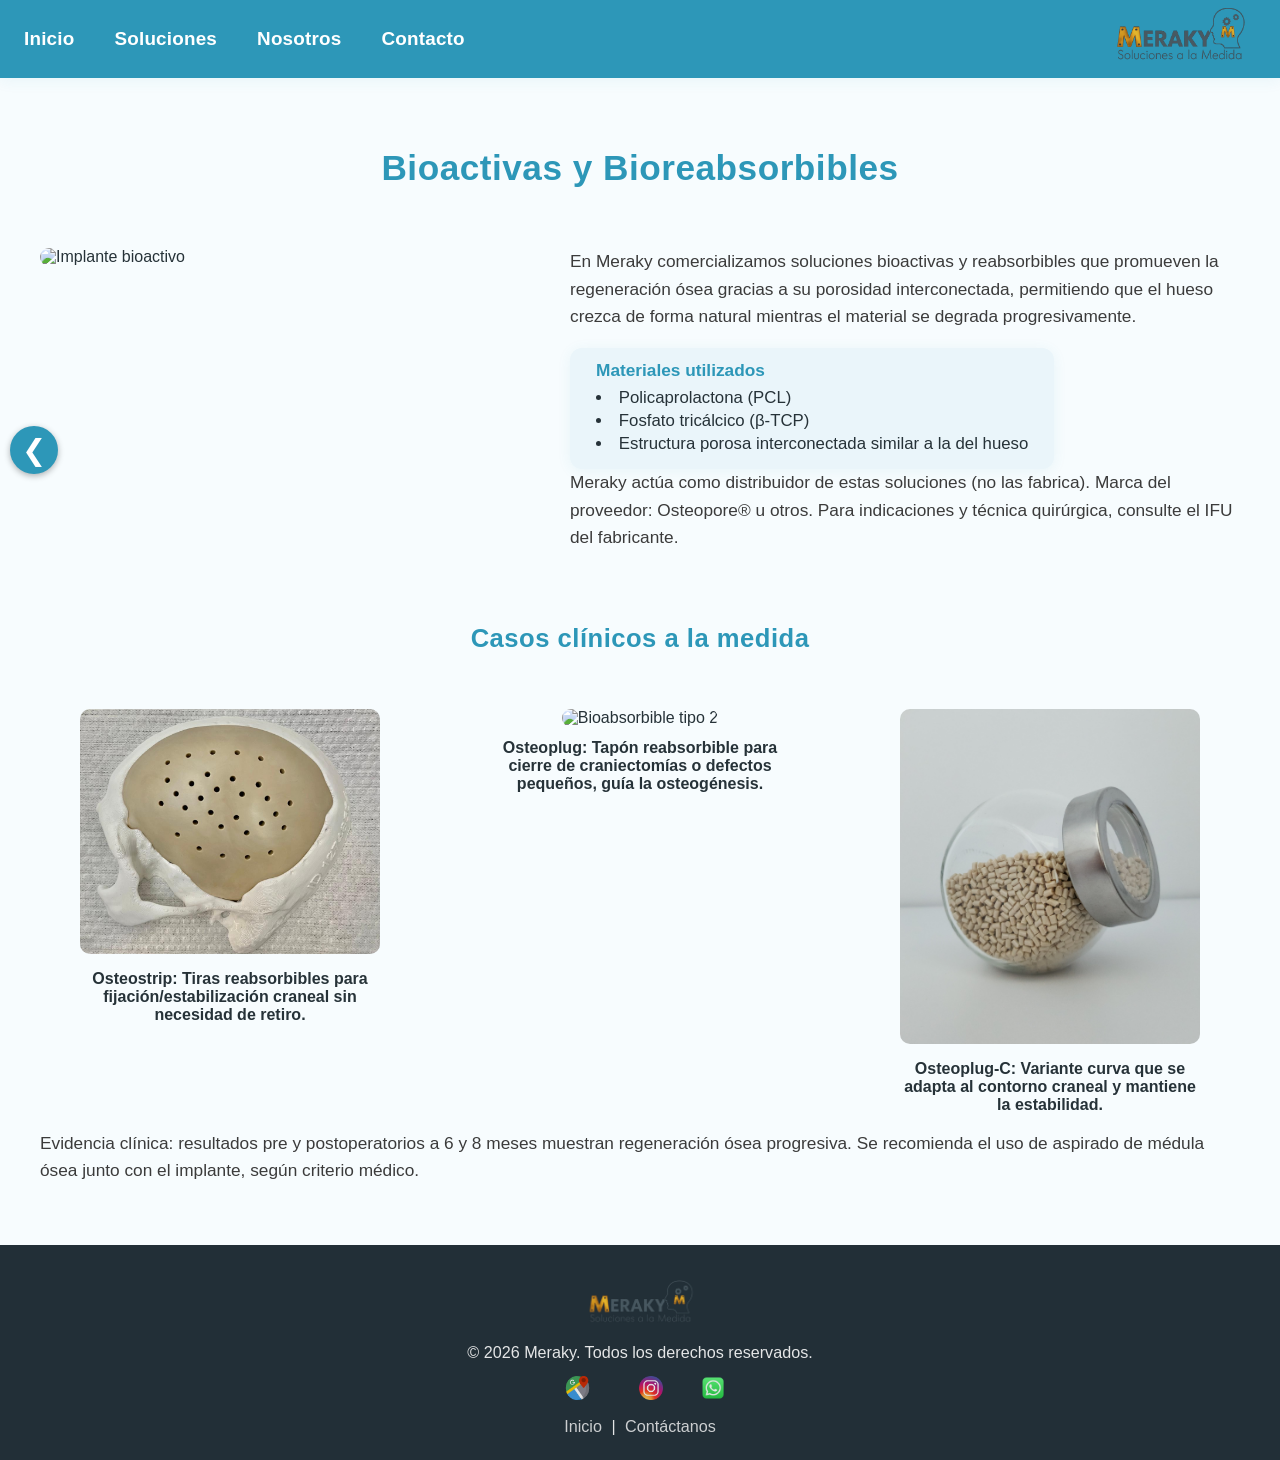
==== bioactivas.html @ 1b8e81ff "Create bioactivas.html" ====
<!DOCTYPE html>
<html lang="es">
<head>
  <meta charset="UTF-8" />
  <meta name="viewport" content="width=device-width, initial-scale=1.0" />
  <meta name="description" content="Soluciones bioactivas y bioreabsorbibles de Meraky."/>
  <title>Bioactivas y Bioreabsorbibles - Meraky</title>
  <link rel="icon" href="/favicon.png" type="image/png">
  <link rel="stylesheet" href="css/style.css" />
</head>
<body>
  <header class="header-azul">
    <div class="header-content">
      <nav>
        <ul class="nav-menu">
          <li><a href="index.html">Inicio</a></li>
          <li class="has-submenu">
            <a href="#">Soluciones</a>
            <ul class="submenu">
              <li><a href="consultoria.html">Consultoría y capacitación</a></li>
              <li><a href="materiales.html">Materiales</a></li>
            </ul>
          </li>
          <li><a href="sobre-nosotros.html">Nosotros</a></li>
          <li><a href="index.html#contacto">Contacto</a></li>
        </ul>
      </nav>
      <div class="logo-right">
        <img loading="lazy" src="img/LOGO_MERAKY.png" alt="Logo Meraky" class="footer-logo" />
      </div>
    </div>
  </header>
  <main>
    <h1>Bioactivas y Bioreabsorbibles</h1>
    <div style="display: flex; flex-wrap: wrap; gap: 30px; align-items: flex-start; justify-content: center; margin-top: 60px;">
      <div style="flex: 1; min-width: 300px; max-width: 500px;">
        <img loading="lazy" src="img/bioactivas.jpg" alt="Implante bioactivo" style="width: 100%; border-radius: 10px;" />
      </div>
      <div style="flex: 1; min-width: 300px;">
        <p>En Meraky comercializamos soluciones bioactivas y reabsorbibles que promueven la regeneración ósea gracias a su porosidad interconectada, permitiendo que el hueso crezca de forma natural mientras el material se degrada progresivamente.</p>
        <div class="materiales-contenedor">
          <div class="grupo-material">
            <h4>Materiales utilizados</h4>
            <ul>
              <li>Policaprolactona (PCL)</li>
              <li>Fosfato tricálcico (β-TCP)</li>
              <li>Estructura porosa interconectada similar a la del hueso</li>
            </ul>
          </div>
        </div>
        <p>Meraky actúa como distribuidor de estas soluciones (no las fabrica). Marca del proveedor: Osteopore® u otros. Para indicaciones y técnica quirúrgica, consulte el IFU del fabricante.</p>
      </div>
    </div>
    <h2 class="titulo-secundario">Casos clínicos a la medida</h2>
    <div style="display: flex; flex-wrap: wrap; gap: 30px; justify-content: center; margin-top: 40px;">
      <figure style="flex: 1 1 250px; max-width: 320px; text-align: center;">
        <img loading="lazy" src="img/implante_HA.jpg" alt="Bioabsorbible tipo 1" style="width: 100%; border-radius: 10px;" />
        <figcaption style="margin-top: 12px; font-weight: 600;">Osteostrip: Tiras reabsorbibles para fijación/estabilización craneal sin necesidad de retiro.</figcaption>
      </figure>
      <figure style="flex: 1 1 250px; max-width: 320px; text-align: center;">
        <img loading="lazy" src="img/pmmaha.jpg" alt="Bioabsorbible tipo 2" style="width: 100%; border-radius: 10px;" />
        <figcaption style="margin-top: 12px; font-weight: 600;">Osteoplug: Tapón reabsorbible para cierre de craniectomías o defectos pequeños, guía la osteogénesis.</figcaption>
      </figure>
      <figure style="flex: 1 1 250px; max-width: 320px; text-align: center;">
        <img loading="lazy" src="img/HA.jpg" alt="Bioabsorbible tipo 3" style="width: 100%; border-radius: 10px;" />
        <figcaption style="margin-top: 12px; font-weight: 600;">Osteoplug-C: Variante curva que se adapta al contorno craneal y mantiene la estabilidad.</figcaption>
      </figure>
    </div>
    <p>Evidencia clínica: resultados pre y postoperatorios a 6 y 8 meses muestran regeneración ósea progresiva. Se recomienda el uso de aspirado de médula ósea junto con el implante, según criterio médico.</p>
  </main>
  <div class="servicios-nav">
    <a href="ortopedia.html" class="nav-arrow left" aria-label="Ir a Ortopedia" data-tooltip="Ir a Ortopedia">&#10094;</a>
  </div>
  <footer>
    <div class="footer-content">
      <img loading="lazy" src="img/LOGO_MERAKY.png" alt="Logo Meraky" />
      <p>© <span id="anio"></span> Meraky. Todos los derechos reservados.</p>
      <div class="footer-icons">
        <a href="https://maps.app.goo.gl/mAawoEfUnV61vtST7" target="_blank"><img loading="lazy" src="img/facebook-icon.png" alt="Ubicación" /></a>
        <a href="https://www.instagram.com/meraky62018" target="_blank"><img loading="lazy" src="img/instagram-icon.png" alt="Instagram" /></a>
        <a href="https://wa.me/573155227453" target="_blank"><img loading="lazy" src="img/whatsapp-icon.png" alt="WhatsApp" /></a>
      </div>
      <p><a href="index.html">Inicio</a> | <a href="index.html#contacto">Contáctanos</a></p>
    </div>
  </footer>
  <script src="js/main.js"></script>
</body>
</html>
---- css/style.css ----
@import url('navegacion-servicios.css');
@import url('header.css');
@import url('hero.css');
@import url('servicios.css');
@import url('nosotros.css');
@import url('esqueleto.css');
@import url('contacto.css');
@import url('footer.css');
@import url('responsive.css');
@import url('planeacion.css');
@import url('carrusel.css');
@import url('craneales.css');
@import url('materiales.css');
@import url('consultoria.css');
@import url('sobre-nosotros.css');
@import url('implantes.css');
body {
  font-family: 'Montserrat', Arial, sans-serif;
}
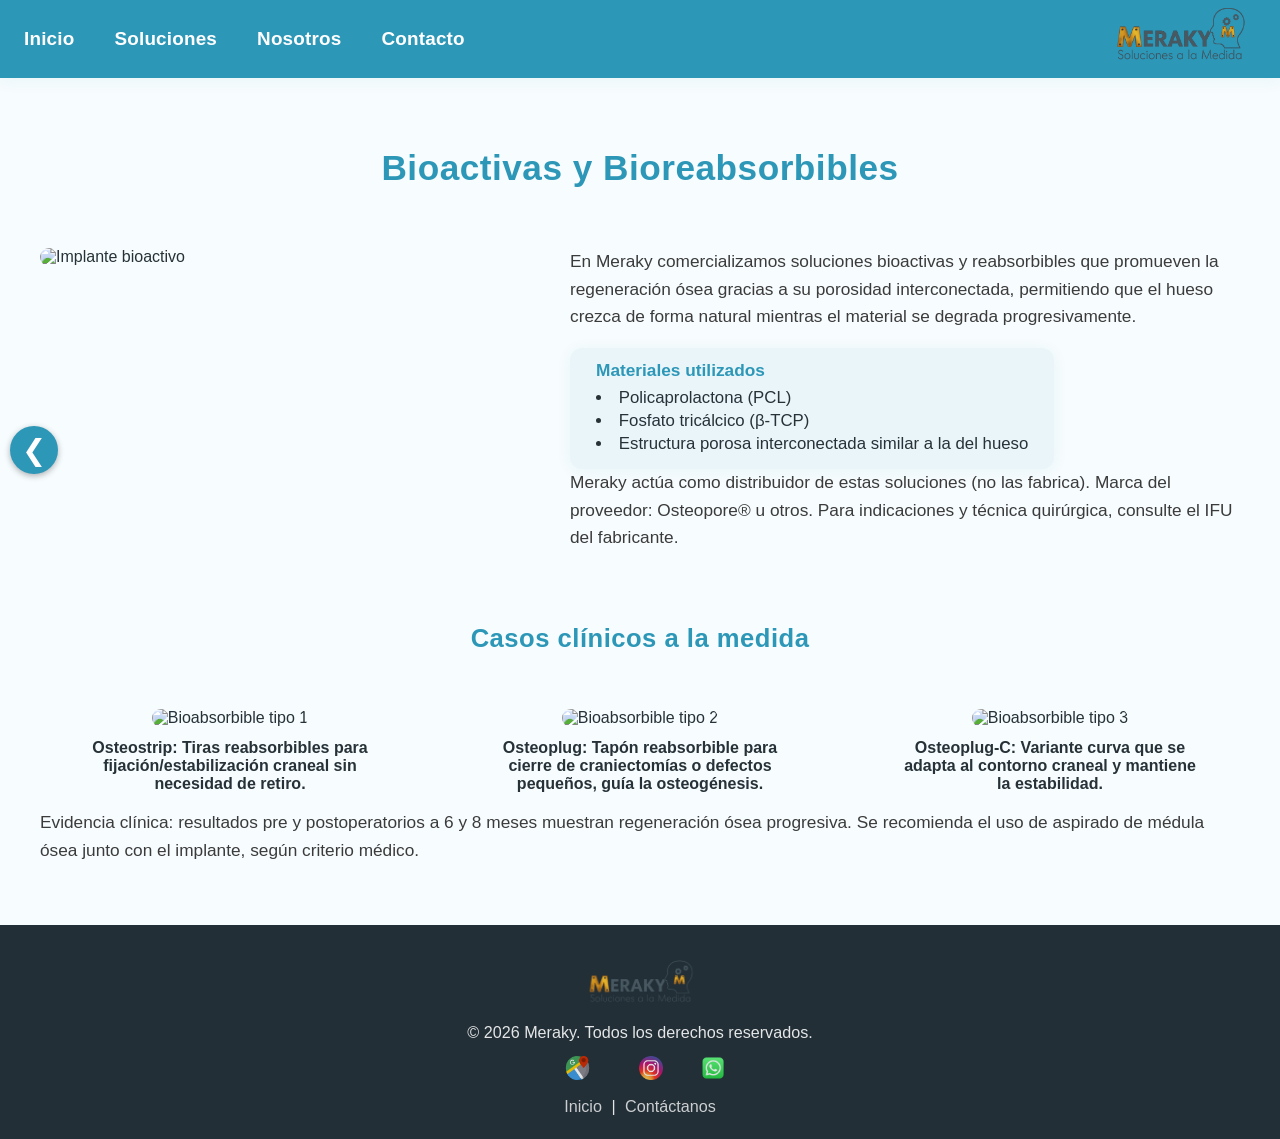
==== commit 5cb7a3e7: "Update bioactivas.html" ====
--- a/bioactivas.html
+++ b/bioactivas.html
@@ -34,7 +34,7 @@
     <h1>Bioactivas y Bioreabsorbibles</h1>
     <div style="display: flex; flex-wrap: wrap; gap: 30px; align-items: flex-start; justify-content: center; margin-top: 60px;">
       <div style="flex: 1; min-width: 300px; max-width: 500px;">
-        <img loading="lazy" src="img/bioactivas.jpg" alt="Implante bioactivo" style="width: 100%; border-radius: 10px;" />
+        <img loading="lazy" src="img/osteo.png" alt="Implante bioactivo" style="width: 100%; border-radius: 10px;" />
       </div>
       <div style="flex: 1; min-width: 300px;">
         <p>En Meraky comercializamos soluciones bioactivas y reabsorbibles que promueven la regeneración ósea gracias a su porosidad interconectada, permitiendo que el hueso crezca de forma natural mientras el material se degrada progresivamente.</p>
@@ -54,15 +54,15 @@
     <h2 class="titulo-secundario">Casos clínicos a la medida</h2>
     <div style="display: flex; flex-wrap: wrap; gap: 30px; justify-content: center; margin-top: 40px;">
       <figure style="flex: 1 1 250px; max-width: 320px; text-align: center;">
-        <img loading="lazy" src="img/implante_HA.jpg" alt="Bioabsorbible tipo 1" style="width: 100%; border-radius: 10px;" />
+        <img loading="lazy" src="img/osteotrip.png" alt="Bioabsorbible tipo 1" style="width: 100%; border-radius: 10px;" />
         <figcaption style="margin-top: 12px; font-weight: 600;">Osteostrip: Tiras reabsorbibles para fijación/estabilización craneal sin necesidad de retiro.</figcaption>
       </figure>
       <figure style="flex: 1 1 250px; max-width: 320px; text-align: center;">
-        <img loading="lazy" src="img/pmmaha.jpg" alt="Bioabsorbible tipo 2" style="width: 100%; border-radius: 10px;" />
+        <img loading="lazy" src="img/osteoplug.png" alt="Bioabsorbible tipo 2" style="width: 100%; border-radius: 10px;" />
         <figcaption style="margin-top: 12px; font-weight: 600;">Osteoplug: Tapón reabsorbible para cierre de craniectomías o defectos pequeños, guía la osteogénesis.</figcaption>
       </figure>
       <figure style="flex: 1 1 250px; max-width: 320px; text-align: center;">
-        <img loading="lazy" src="img/HA.jpg" alt="Bioabsorbible tipo 3" style="width: 100%; border-radius: 10px;" />
+        <img loading="lazy" src="img/osteoplug-c.png" alt="Bioabsorbible tipo 3" style="width: 100%; border-radius: 10px;" />
         <figcaption style="margin-top: 12px; font-weight: 600;">Osteoplug-C: Variante curva que se adapta al contorno craneal y mantiene la estabilidad.</figcaption>
       </figure>
     </div>
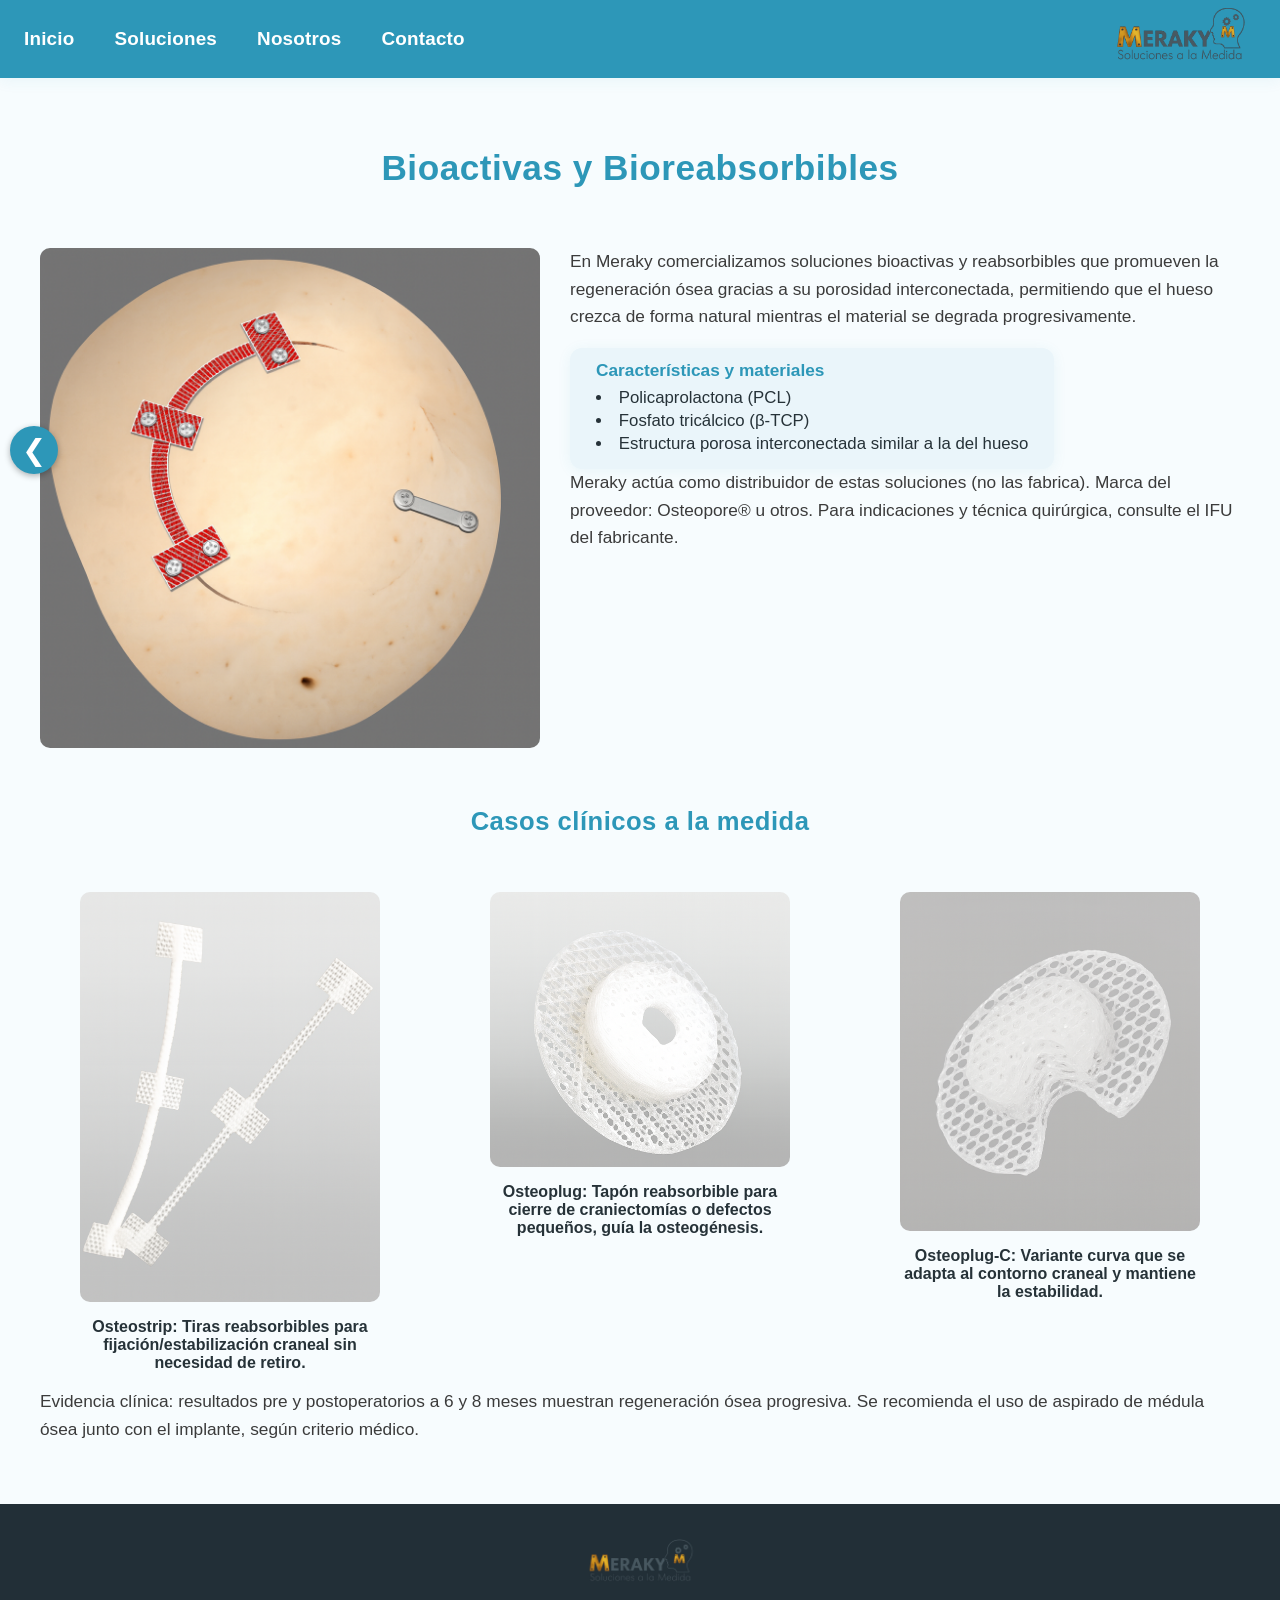
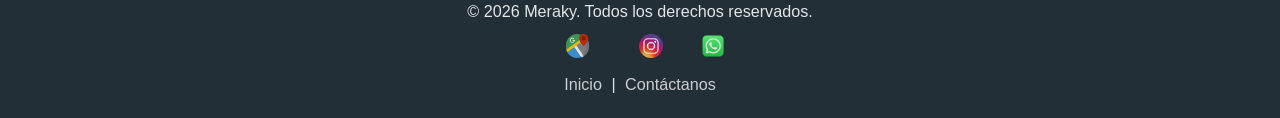
==== commit 30b3cc01: "Update bioactivas.html" ====
--- a/bioactivas.html
+++ b/bioactivas.html
@@ -40,7 +40,7 @@
         <p>En Meraky comercializamos soluciones bioactivas y reabsorbibles que promueven la regeneración ósea gracias a su porosidad interconectada, permitiendo que el hueso crezca de forma natural mientras el material se degrada progresivamente.</p>
         <div class="materiales-contenedor">
           <div class="grupo-material">
-            <h4>Materiales utilizados</h4>
+            <h4>Características y materiales</h4>
             <ul>
               <li>Policaprolactona (PCL)</li>
               <li>Fosfato tricálcico (β-TCP)</li>
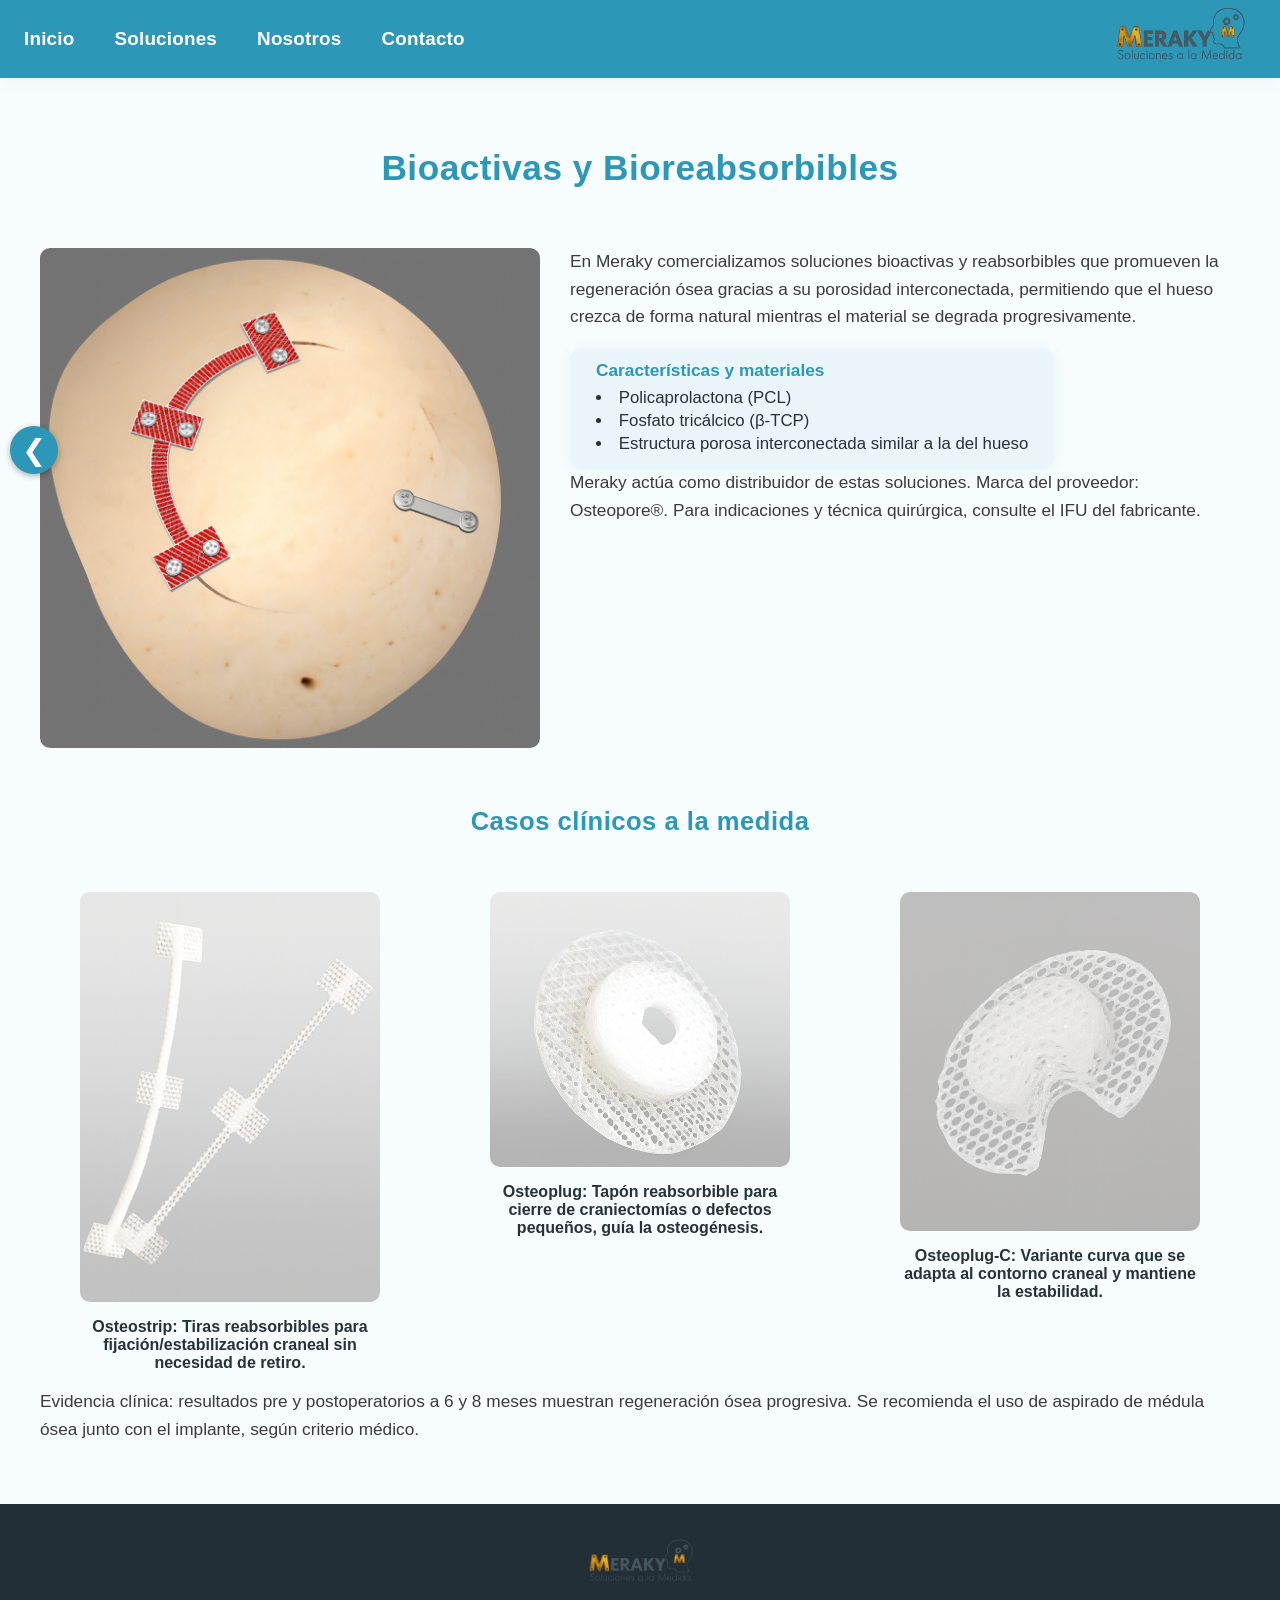
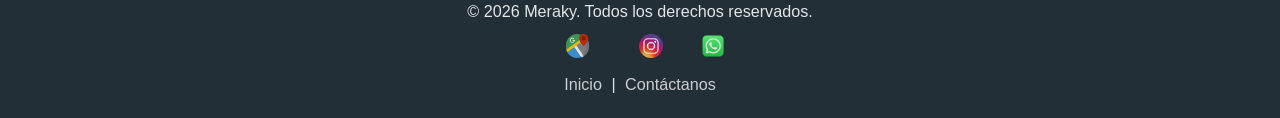
==== commit b77102ea: "Update bioactivas.html" ====
--- a/bioactivas.html
+++ b/bioactivas.html
@@ -48,7 +48,7 @@
             </ul>
           </div>
         </div>
-        <p>Meraky actúa como distribuidor de estas soluciones (no las fabrica). Marca del proveedor: Osteopore® u otros. Para indicaciones y técnica quirúrgica, consulte el IFU del fabricante.</p>
+        <p>Meraky actúa como distribuidor de estas soluciones. Marca del proveedor: Osteopore®. Para indicaciones y técnica quirúrgica, consulte el IFU del fabricante.</p>
       </div>
     </div>
     <h2 class="titulo-secundario">Casos clínicos a la medida</h2>
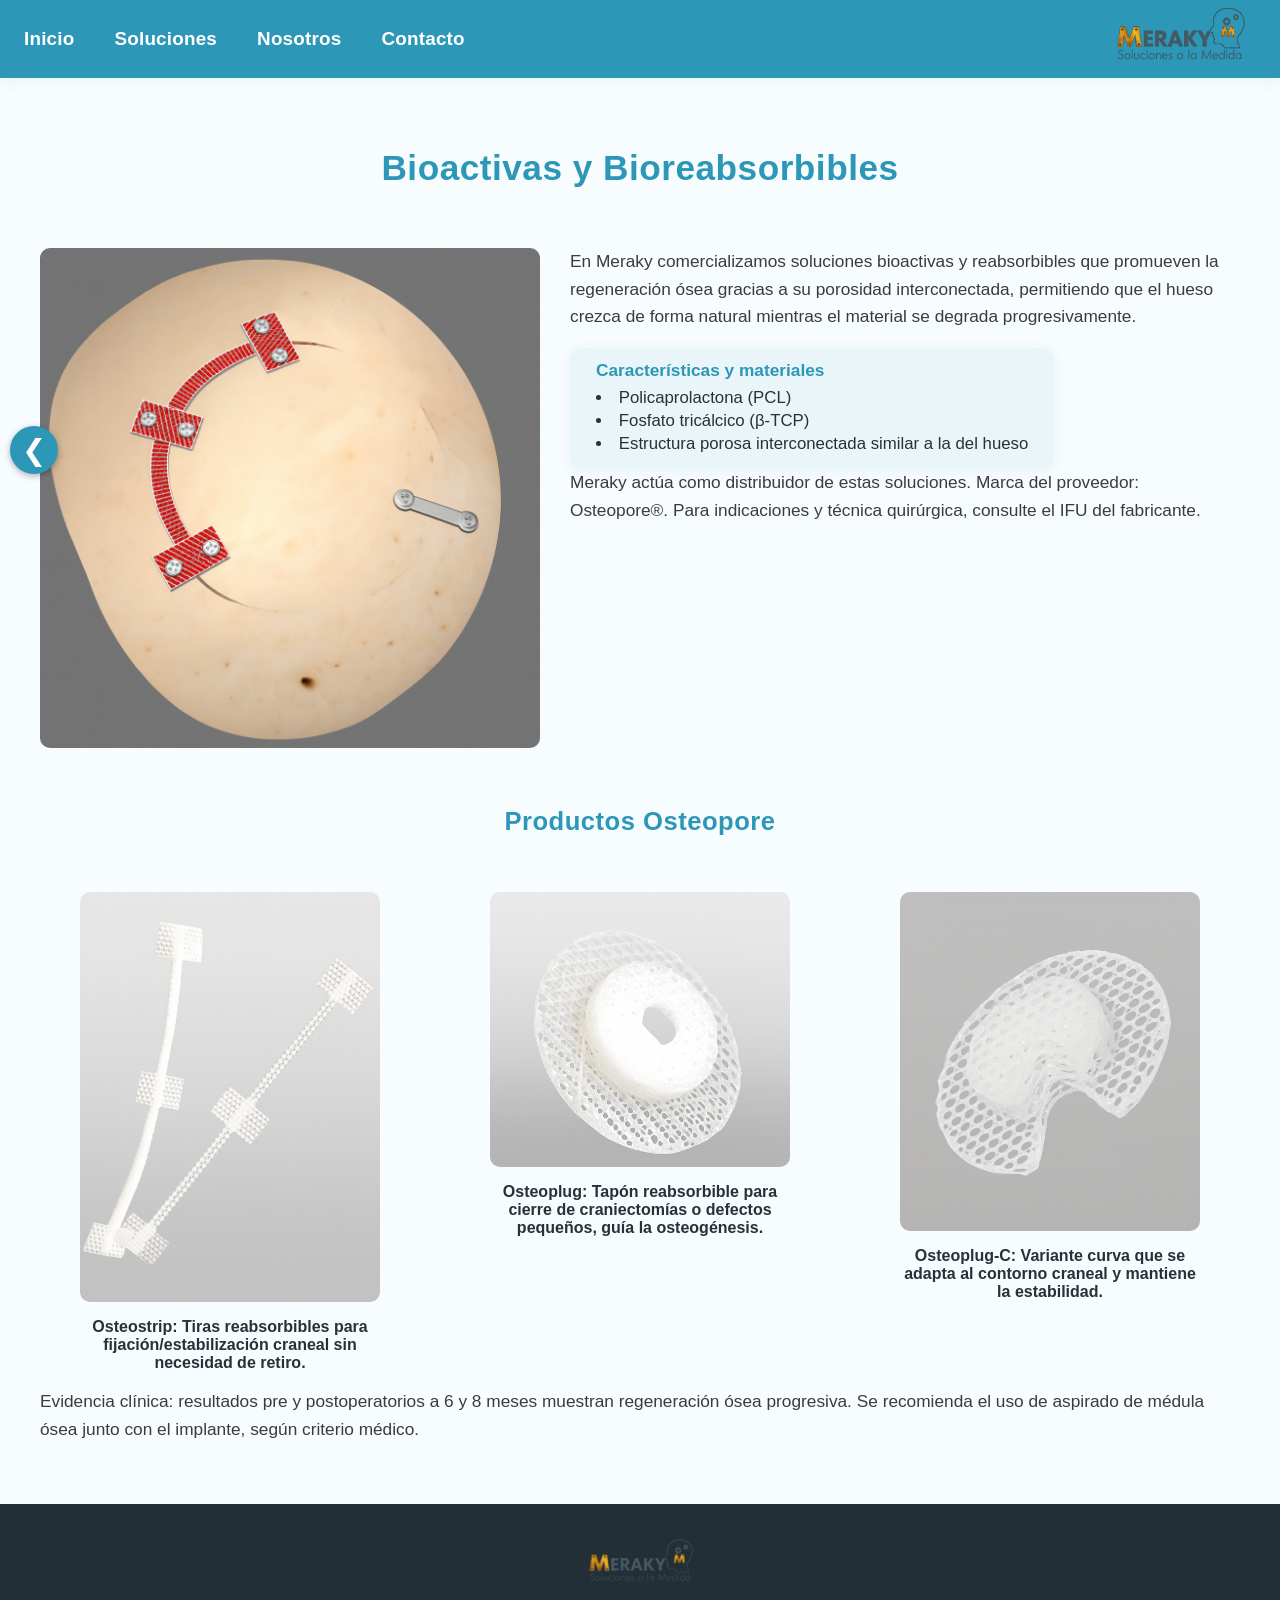
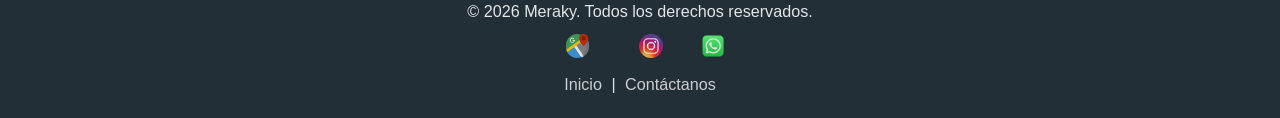
==== commit 20a8617b: "Update bioactivas.html" ====
--- a/bioactivas.html
+++ b/bioactivas.html
@@ -51,7 +51,7 @@
         <p>Meraky actúa como distribuidor de estas soluciones. Marca del proveedor: Osteopore®. Para indicaciones y técnica quirúrgica, consulte el IFU del fabricante.</p>
       </div>
     </div>
-    <h2 class="titulo-secundario">Casos clínicos a la medida</h2>
+    <h2 class="titulo-secundario">Productos Osteopore</h2>
     <div style="display: flex; flex-wrap: wrap; gap: 30px; justify-content: center; margin-top: 40px;">
       <figure style="flex: 1 1 250px; max-width: 320px; text-align: center;">
         <img loading="lazy" src="img/osteotrip.png" alt="Bioabsorbible tipo 1" style="width: 100%; border-radius: 10px;" />
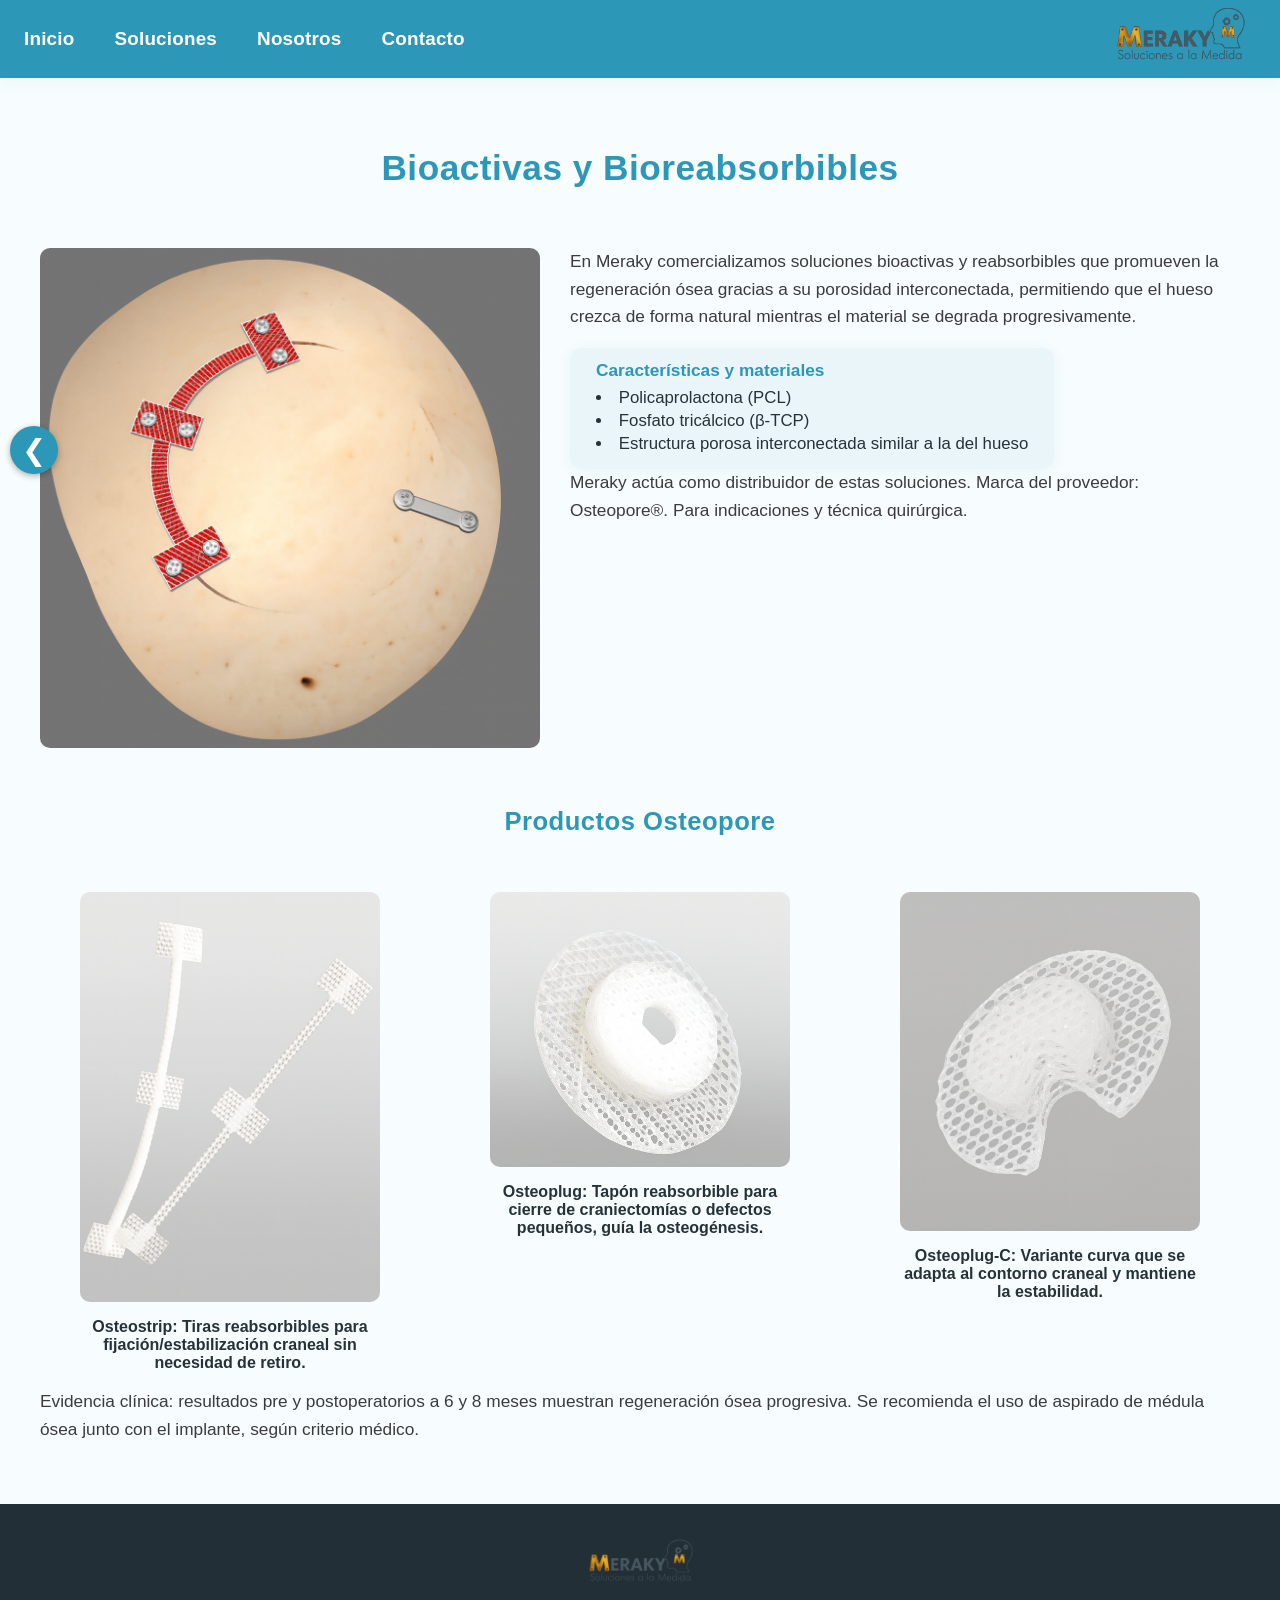
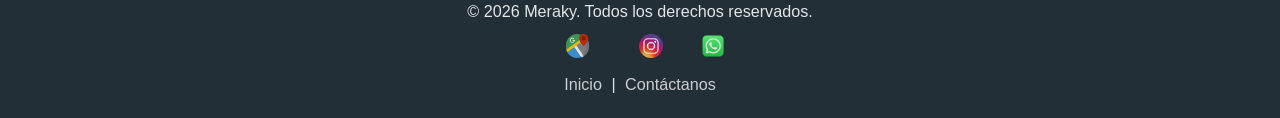
==== commit 67f02a5b: "Update bioactivas.html" ====
--- a/bioactivas.html
+++ b/bioactivas.html
@@ -48,7 +48,7 @@
             </ul>
           </div>
         </div>
-        <p>Meraky actúa como distribuidor de estas soluciones. Marca del proveedor: Osteopore®. Para indicaciones y técnica quirúrgica, consulte el IFU del fabricante.</p>
+        <p>Meraky actúa como distribuidor de estas soluciones. Marca del proveedor: Osteopore®. Para indicaciones y técnica quirúrgica.</p>
       </div>
     </div>
     <h2 class="titulo-secundario">Productos Osteopore</h2>
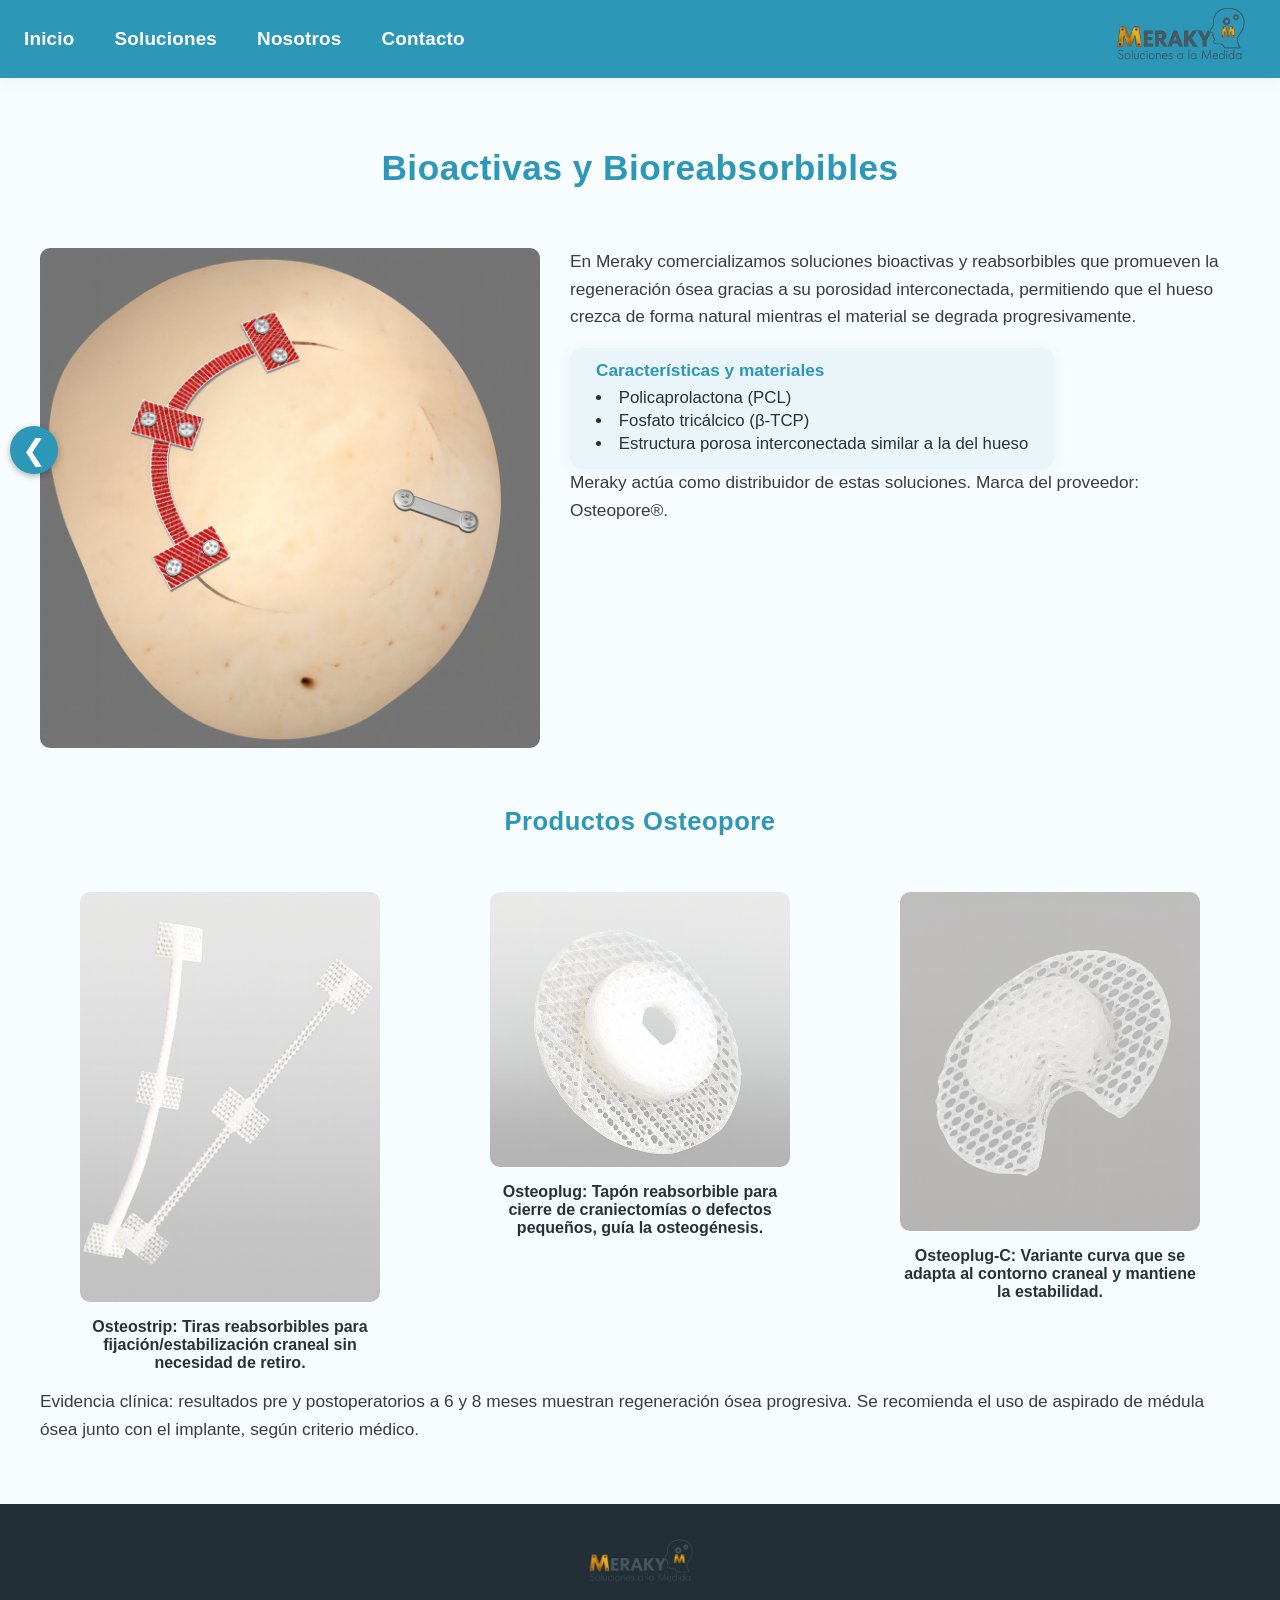
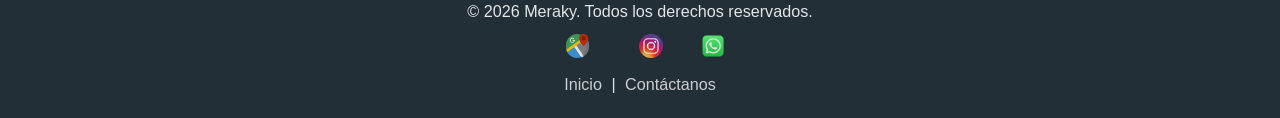
==== commit b239f238: "Update bioactivas.html" ====
--- a/bioactivas.html
+++ b/bioactivas.html
@@ -48,7 +48,7 @@
             </ul>
           </div>
         </div>
-        <p>Meraky actúa como distribuidor de estas soluciones. Marca del proveedor: Osteopore®. Para indicaciones y técnica quirúrgica.</p>
+        <p>Meraky actúa como distribuidor de estas soluciones. Marca del proveedor: Osteopore®.</p>
       </div>
     </div>
     <h2 class="titulo-secundario">Productos Osteopore</h2>
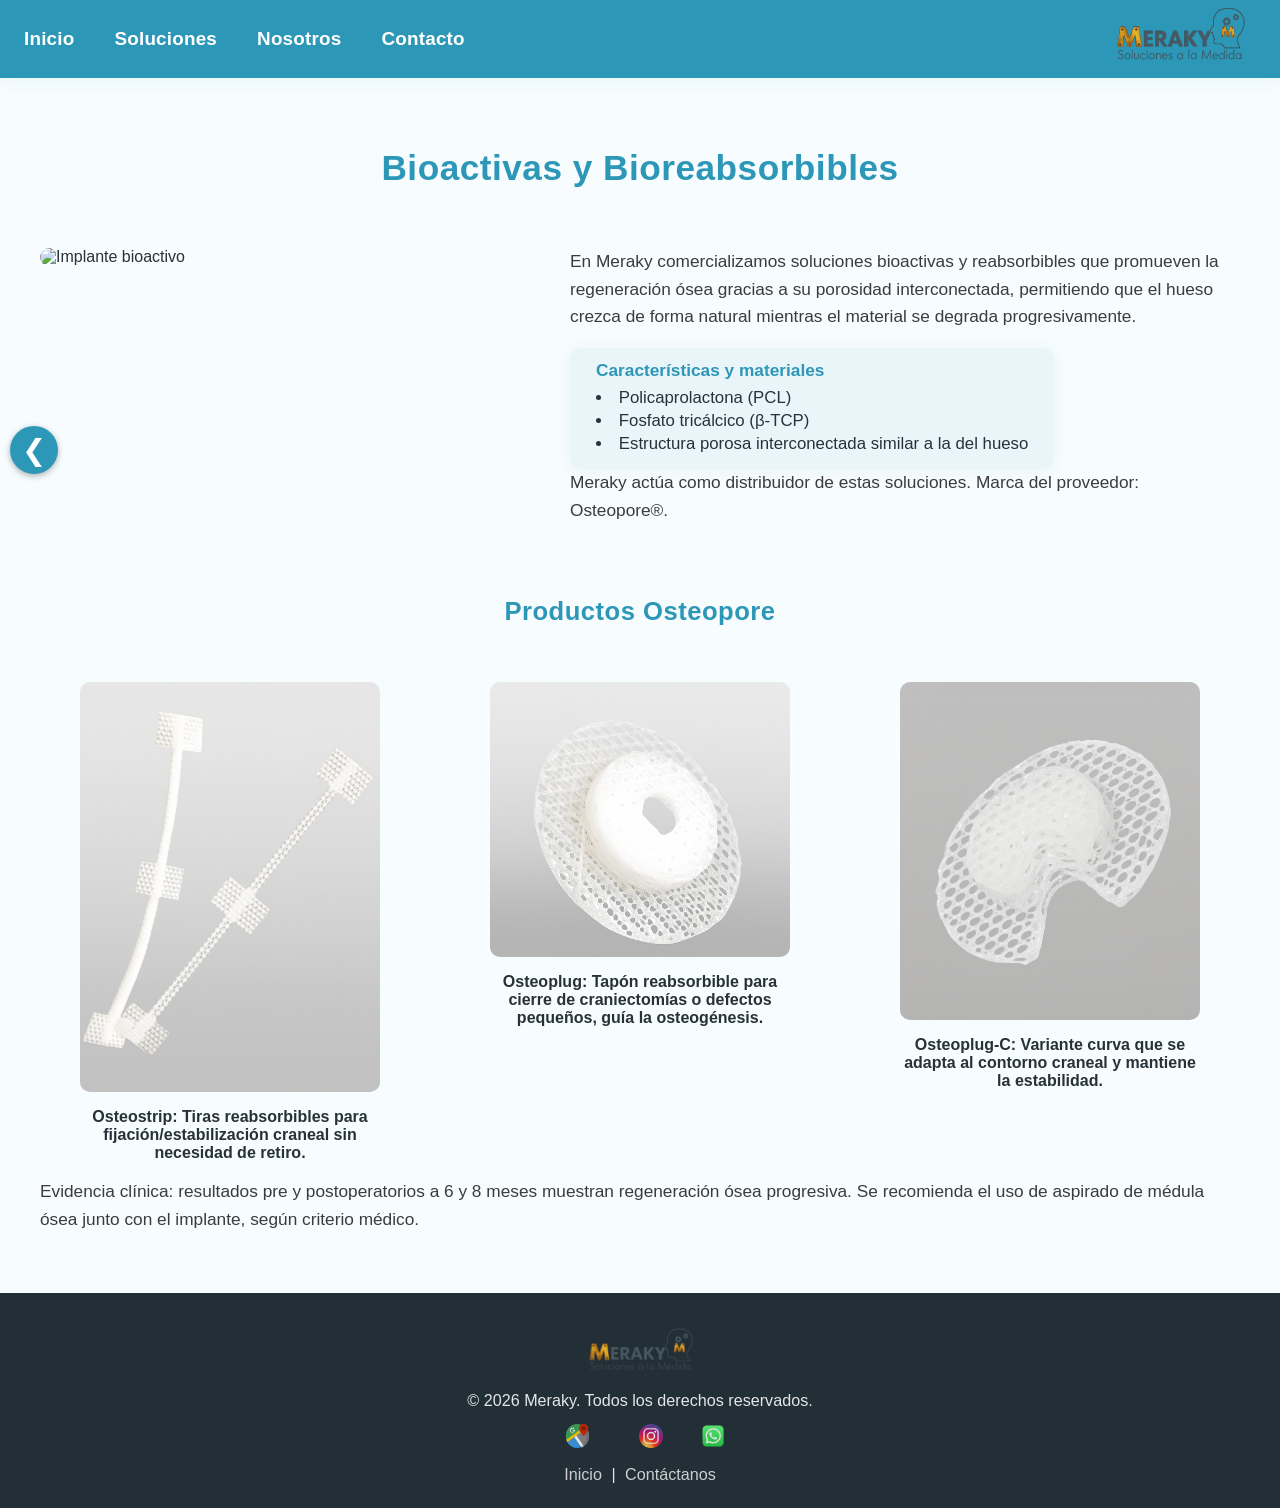
==== commit b1b522af: "Update bioactivas.html" ====
--- a/bioactivas.html
+++ b/bioactivas.html
@@ -34,7 +34,7 @@
     <h1>Bioactivas y Bioreabsorbibles</h1>
     <div style="display: flex; flex-wrap: wrap; gap: 30px; align-items: flex-start; justify-content: center; margin-top: 60px;">
       <div style="flex: 1; min-width: 300px; max-width: 500px;">
-        <img loading="lazy" src="img/osteo.png" alt="Implante bioactivo" style="width: 100%; border-radius: 10px;" />
+        <img loading="lazy" src="img/osteo.jpg" alt="Implante bioactivo" style="width: 100%; border-radius: 10px;" />
       </div>
       <div style="flex: 1; min-width: 300px;">
         <p>En Meraky comercializamos soluciones bioactivas y reabsorbibles que promueven la regeneración ósea gracias a su porosidad interconectada, permitiendo que el hueso crezca de forma natural mientras el material se degrada progresivamente.</p>
